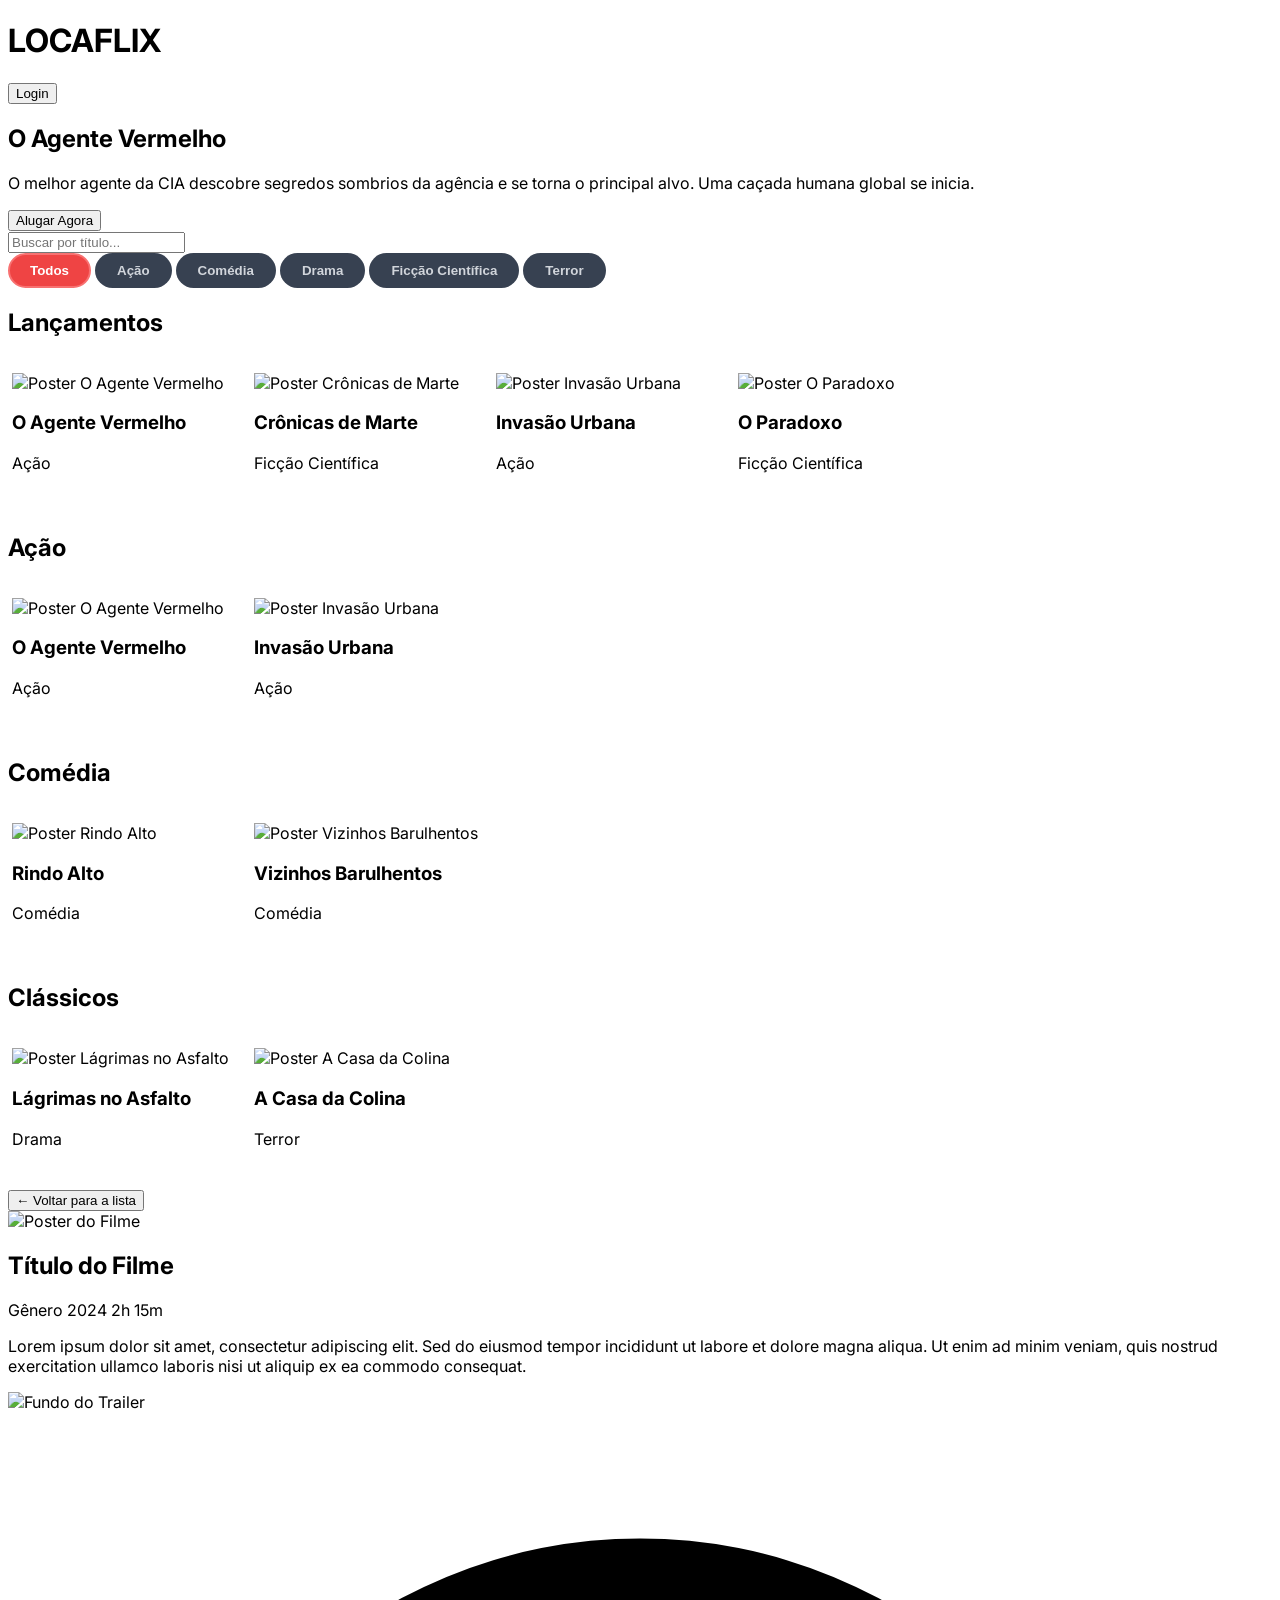
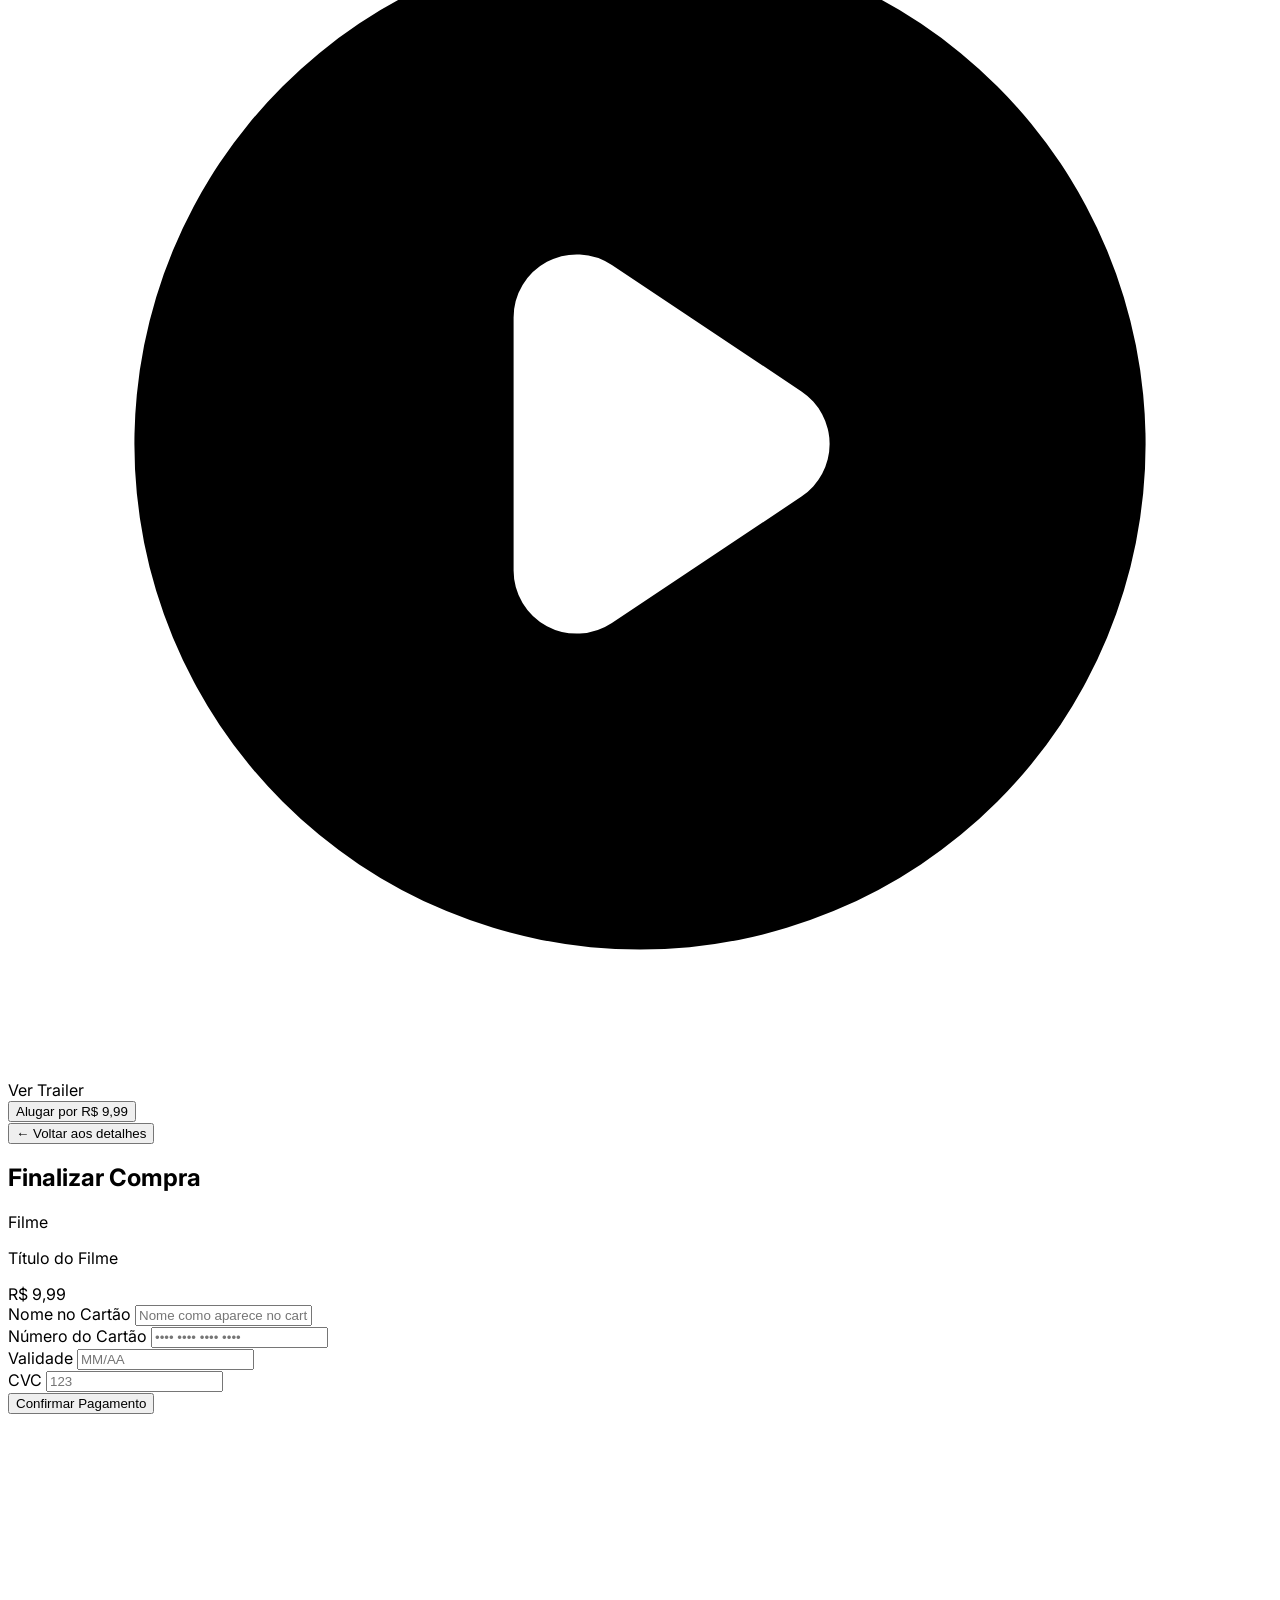
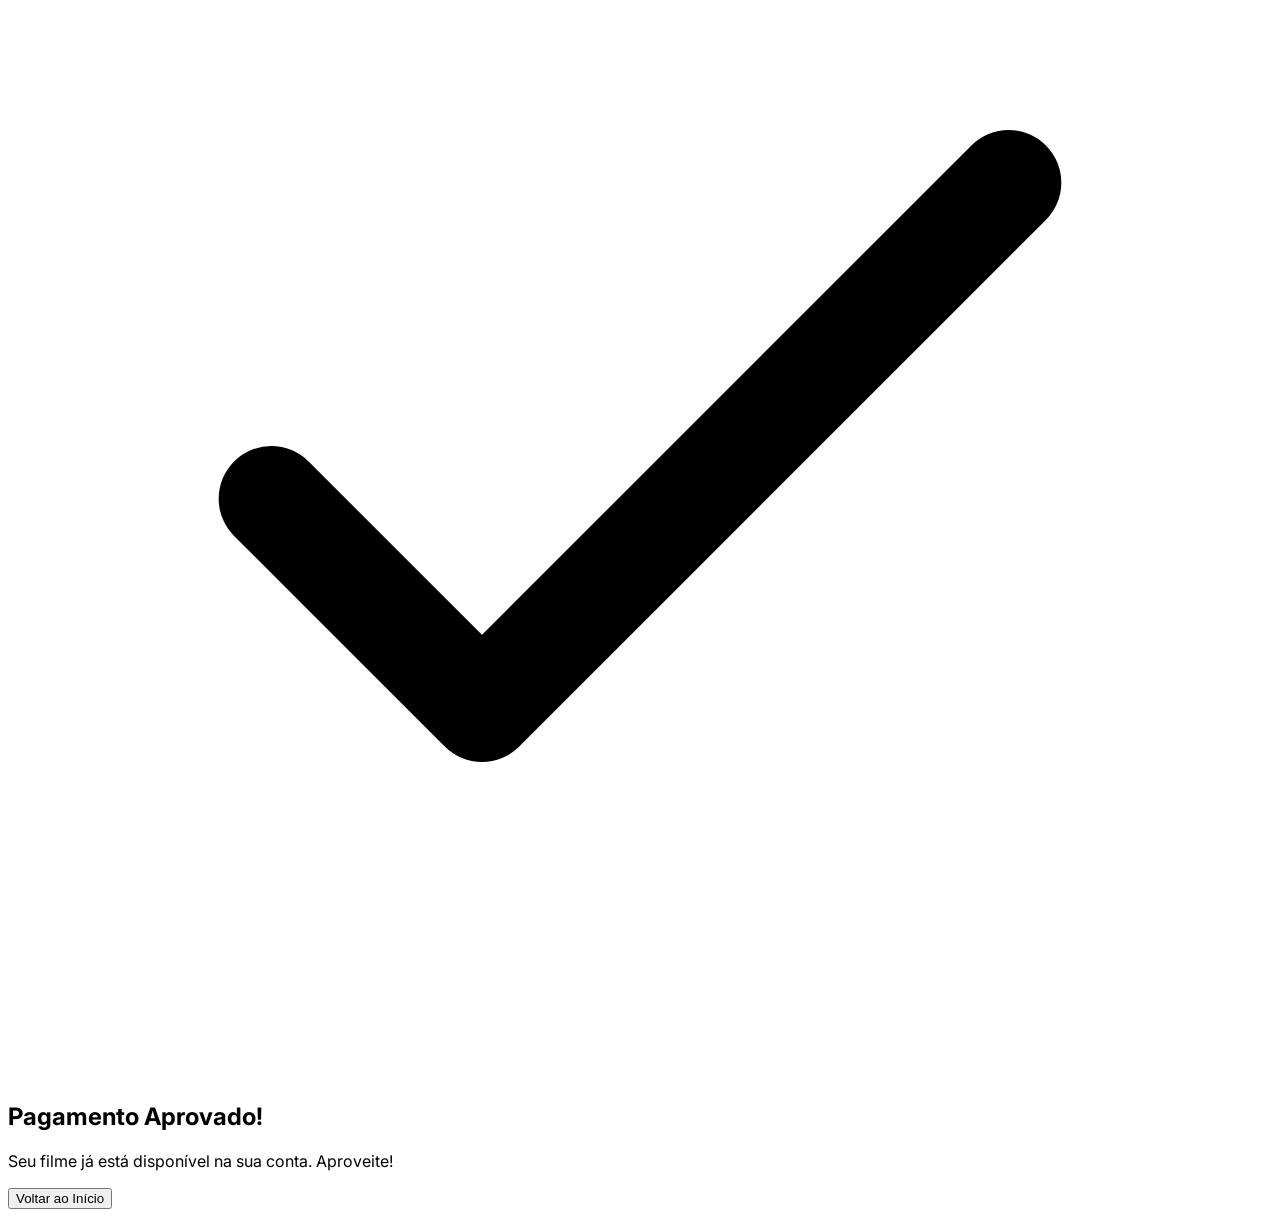
==== exemplodeprotipo/teste.html @ 73d80aca "Interfaces de login, cadastro e home alteradas, faltando a do trailer e foi adicionado um exemplo de" ====
<!DOCTYPE html>
<html lang="pt-br">
<head>
    <meta charset="UTF-8">
    <meta name="viewport" content="width=device-width, initial-scale=1.0">
    <title>LOCAFLIX - Protótipo</title>
    <!-- Carregando o Tailwind CSS -->
    <script src="https://cdn.tailwindcss.com"></script>
    <!-- Carregando a fonte Inter -->
    <link rel="preconnect" href="https://fonts.googleapis.com">
    <link rel="preconnect" href="https://fonts.gstatic.com" crossorigin>
    <link href="https://fonts.googleapis.com/css2?family=Inter:wght@400;500;600;700&display=swap" rel="stylesheet">
    <style>
        /* Definindo a fonte padrão */
        body {
            font-family: 'Inter', sans-serif;
        }
        
        /* Efeito de hover legado (agora aplicado no JS para cartões de carrossel) */
        .movie-card-legacy:hover {
            transform: scale(1.03);
            box-shadow: 0 10px 20px rgba(239, 68, 68, 0.2);
        }

        /* --- NOVOS ESTILOS PARA INTERFACE FLUIDA --- */

        /* Estilos para os botões de filtro de gênero */
        .genre-btn {
            padding: 0.5rem 1.25rem; /* 8px 20px */
            border-radius: 9999px; /* rounded-full */
            font-weight: 600; /* font-semibold */
            background-color: #374151; /* gray-700 */
            color: #d1d5db; /* gray-300 */
            transition: all 0.3s ease;
            border: 2px solid transparent;
        }
        .genre-btn:hover {
            background-color: #4b5563; /* gray-600 */
            color: #ffffff; /* white */
        }
        /* Estado ativo para o botão de filtro */
        .genre-btn.active {
            background-color: #ef4444; /* red-500 */
            color: #ffffff; /* white */
            border-color: #f87171; /* red-400 */
        }

        /* Estilos para o carrossel horizontal */
        .scroll-container {
            display: flex;
            overflow-x: auto;
            overflow-y: hidden;
            padding: 1rem 0.25rem 1.5rem 0.25rem; /* 16px 4px 24px 4px */
            -webkit-overflow-scrolling: touch; /* Para iOS */
            scrollbar-width: thin; /* Para Firefox */
            scrollbar-color: #ef4444 #4b5563; /* red-500 gray-600 */
        }
        /* Barra de rolagem customizada para WebKit (Chrome, Safari) */
        .scroll-container::-webkit-scrollbar {
            height: 8px;
        }
        .scroll-container::-webkit-scrollbar-track {
            background: #374151; /* gray-700 */
            border-radius: 4px;
        }
        .scroll-container::-webkit-scrollbar-thumb {
            background: #ef4444; /* red-500 */
            border-radius: 4px;
        }
        .scroll-container::-webkit-scrollbar-thumb:hover {
            background: #dc2626; /* red-600 */
        }

        /* Card dentro do carrossel */
        .scroll-card {
            flex: 0 0 auto; /* Não encolhe, não cresce, baseia-se no width */
            width: 45%; /* ~2.2 cards na tela mobile */
            margin-right: 1rem; /* 16px */
            transition: transform 0.3s ease, box-shadow 0.3s ease;
        }
        .scroll-card:hover {
            transform: scale(1.05);
            box-shadow: 0 10px 20px rgba(239, 68, 68, 0.2);
        }
        @media (min-width: 640px) { /* sm */
            .scroll-card { width: 30%; } /* ~3.3 cards */
        }
        @media (min-width: 768px) { /* md */
            .scroll-card { width: 22%; } /* ~4.5 cards */
        }
        @media (min-width: 1024px) { /* lg */
            .scroll-card { width: 18%; } /* ~5.5 cards */
        }
    </style>
</head>
<body class="bg-gray-900 text-white antialiased">

    <!-- CABEÇALHO FIXO -->
    <header class="bg-gray-800 p-4 shadow-lg sticky top-0 z-40">
        <div class="container mx-auto flex justify-between items-center">
            <!-- Logo/Home Button -->
            <h1 class="text-3xl font-bold text-red-500 cursor-pointer" onclick="showView('home-view')">
                LOCAFLIX
            </h1>
            <!-- Botão de Login (Simulação) -->
            <button class="bg-red-600 px-5 py-2 rounded-lg font-semibold hover:bg-red-700 transition-colors duration-300">
                Login
            </button>
        </div>
    </header>

    <!-- CONTAINER PRINCIPAL -->
    <main class="container mx-auto p-4 md:p-8">

        <!-- 
          VIEW 1: PÁGINA INICIAL (FILTROS E LISTAGEM)
          Visível por padrão
        -->
        <div id="home-view" class="view">

            <!-- NOVO: Seção Hero -->
            <section class="relative bg-gray-800 rounded-xl shadow-lg overflow-hidden mb-12" style="background-image: url('https://placehold.co/1200x400/1f2937/ef4444?text=Seu+Próximo+Filme+Favorito'); background-size: cover; background-position: center 30%;">
                <!-- Overlay gradiente para legibilidade -->
                <div class="absolute inset-0 bg-gradient-to-t from-gray-900 via-gray-900/70 to-transparent"></div>
                
                <div class="relative z-10 p-8 md:p-16 flex flex-col items-start w-full md:w-2/3">
                    <h2 class="text-4xl md:text-5xl font-bold text-white mb-4 drop-shadow-lg">O Agente Vermelho</h2>
                    <p class="text-lg text-gray-200 mb-8 drop-shadow-md">
                        O melhor agente da CIA descobre segredos sombrios da agência e se torna o principal alvo. Uma caçada humana global se inicia.
                    </p>
                    <button class="bg-red-600 px-8 py-3 rounded-lg font-bold text-lg hover:bg-red-700 transition-transform duration-300 hover:scale-105 shadow-lg">
                        Alugar Agora
                    </button>
                </div>
            </section>

            <!-- Seção de Filtros (Modificada) -->
            <section class="mb-10">
                <!-- Filtro de Busca por Texto -->
                <input 
                    type="search" 
                    id="search-bar"
                    placeholder="Buscar por título..." 
                    class="w-full p-4 bg-gray-800 rounded-lg border border-gray-700 focus:ring-2 focus:ring-red-500 focus:outline-none transition text-lg"
                    onkeyup="filterRowsAndSearch()"
                >
                <!-- NOVOS: Filtros de Gênero por Botão -->
                <div id="genre-buttons" class="flex flex-wrap gap-3 mt-6">
                    <button onclick="filterByGenre(this, 'todos')" class="genre-btn active">Todos</button>
                    <button onclick="filterByGenre(this, 'acao')" class="genre-btn">Ação</button>
                    <button onclick="filterByGenre(this, 'comedia')" class="genre-btn">Comédia</button>
                    <button onclick="filterByGenre(this, 'drama')" class="genre-btn">Drama</button>
                    <button onclick="filterByGenre(this, 'sci-fi')" class="genre-btn">Ficção Científica</button>
                    <button onclick="filterByGenre(this, 'terror')" class="genre-btn">Terror</button>
                </div>
            </section>

            <!-- Seção de Listagem de Filmes (Reestruturada com Carrosséis) -->
            <section id="movie-carousels">
                
                <!-- Categoria 1: Lançamentos -->
                <section class="movie-row" data-category="lancamentos">
                    <h2 class="text-3xl font-bold mb-2">Lançamentos</h2>
                    <div class="scroll-container">
                        <!-- Card 1 (Ação) -->
                        <div class="scroll-card movie-card" data-genre="acao" data-title="O Agente Vermelho" onclick="showMovieDetail('1', 'O Agente Vermelho', 'Ação', '9,99')">
                            <div class="bg-gray-800 rounded-lg overflow-hidden shadow-lg cursor-pointer h-full">
                                <img src="https://placehold.co/300x450/1f2937/ef4444?text=O+Agente+Vermelho" alt="Poster O Agente Vermelho" class="w-full h-auto">
                                <div class="p-3">
                                    <h3 class="font-semibold text-lg truncate">O Agente Vermelho</h3>
                                    <p class="text-sm text-gray-400">Ação</p>
                                </div>
                            </div>
                        </div>
                        <!-- Card 4 (Sci-Fi) -->
                        <div class="scroll-card movie-card" data-genre="sci-fi" data-title="Crônicas de Marte" onclick="showMovieDetail('4', 'Crônicas de Marte', 'Ficção Científica', '12,99')">
                            <div class="bg-gray-800 rounded-lg overflow-hidden shadow-lg cursor-pointer h-full">
                                <img src="https://placehold.co/300x450/1f2937/8b5cf6?text=Crônicas+de+Marte" alt="Poster Crônicas de Marte" class="w-full h-auto">
                                <div class="p-3">
                                    <h3 class="font-semibold text-lg truncate">Crônicas de Marte</h3>
                                    <p class="text-sm text-gray-400">Ficção Científica</p>
                                </div>
                            </div>
                        </div>
                        <!-- Card 6 (Ação) -->
                        <div class="scroll-card movie-card" data-genre="acao" data-title="Invasão Urbana" onclick="showMovieDetail('6', 'Invasão Urbana', 'Ação', '12,99')">
                            <div class="bg-gray-800 rounded-lg overflow-hidden shadow-lg cursor-pointer h-full">
                                <img src="https://placehold.co/300x450/1f2937/ef4444?text=Invasão+Urbana" alt="Poster Invasão Urbana" class="w-full h-auto">
                                <div class="p-3">
                                    <h3 class="font-semibold text-lg truncate">Invasão Urbana</h3>
                                    <p class="text-sm text-gray-400">Ação</p>
                                </div>
                            </div>
                        </div>
                        <!-- Card 8 (Sci-Fi) -->
                        <div class="scroll-card movie-card" data-genre="sci-fi" data-title="O Paradoxo" onclick="showMovieDetail('8', 'O Paradoxo', 'Ficção Científica', '9,99')">
                            <div class="bg-gray-800 rounded-lg overflow-hidden shadow-lg cursor-pointer h-full">
                                <img src="https://placehold.co/300x450/1f2937/8b5cf6?text=O+Paradoxo" alt="Poster O Paradoxo" class="w-full h-auto">
                                <div class="p-3">
                                    <h3 class="font-semibold text-lg truncate">O Paradoxo</h3>
                                    <p class="text-sm text-gray-400">Ficção Científica</p>
                                </div>
                            </div>
                        </div>
                    </div>
                </section>
                
                <!-- Categoria 2: Ação -->
                <section class="movie-row" data-category="acao">
                    <h2 class="text-3xl font-bold mb-2">Ação</h2>
                    <div class="scroll-container">
                        <!-- Card 1 (Ação) - Duplicado para exemplo -->
                        <div class="scroll-card movie-card" data-genre="acao" data-title="O Agente Vermelho" onclick="showMovieDetail('1', 'O Agente Vermelho', 'Ação', '9,99')">
                            <div class="bg-gray-800 rounded-lg overflow-hidden shadow-lg cursor-pointer h-full">
                                <img src="https://placehold.co/300x450/1f2937/ef4444?text=O+Agente+Vermelho" alt="Poster O Agente Vermelho" class="w-full h-auto">
                                <div class="p-3">
                                    <h3 class="font-semibold text-lg truncate">O Agente Vermelho</h3>
                                    <p class="text-sm text-gray-400">Ação</p>
                                </div>
                            </div>
                        </div>
                        <!-- Card 6 (Ação) - Duplicado para exemplo -->
                        <div class="scroll-card movie-card" data-genre="acao" data-title="Invasão Urbana" onclick="showMovieDetail('6', 'Invasão Urbana', 'Ação', '12,99')">
                            <div class="bg-gray-800 rounded-lg overflow-hidden shadow-lg cursor-pointer h-full">
                                <img src="https://placehold.co/300x450/1f2937/ef4444?text=Invasão+Urbana" alt="Poster Invasão Urbana" class="w-full h-auto">
                                <div class="p-3">
                                    <h3 class="font-semibold text-lg truncate">Invasão Urbana</h3>
                                    <p class="text-sm text-gray-400">Ação</p>
                                </div>
                            </div>
                        </div>
                    </div>
                </section>
                
                <!-- Categoria 3: Comédia -->
                <section class="movie-row" data-category="comedia">
                    <h2 class="text-3xl font-bold mb-2">Comédia</h2>
                    <div class="scroll-container">
                        <!-- Card 2 (Comédia) -->
                        <div class="scroll-card movie-card" data-genre="comedia" data-title="Rindo Alto" onclick="showMovieDetail('2', 'Rindo Alto', 'Comédia', '7,99')">
                            <div class="bg-gray-800 rounded-lg overflow-hidden shadow-lg cursor-pointer h-full">
                                <img src="https://placehold.co/300x450/1f2937/f59e0b?text=Rindo+Alto" alt="Poster Rindo Alto" class="w-full h-auto">
                                <div class="p-3">
                                    <h3 class="font-semibold text-lg truncate">Rindo Alto</h3>
                                    <p class="text-sm text-gray-400">Comédia</p>
                                </div>
                            </div>
                        </div>
                        <!-- Card 7 (Comédia) -->
                        <div class="scroll-card movie-card" data-genre="comedia" data-title="Vizinhos Barulhentos" onclick="showMovieDetail('7', 'Vizinhos Barulhentos', 'Comédia', '7,99')">
                            <div class="bg-gray-800 rounded-lg overflow-hidden shadow-lg cursor-pointer h-full">
                                <img src="https://placehold.co/300x450/1f2937/f59e0b?text=Vizinhos+Barulhentos" alt="Poster Vizinhos Barulhentos" class="w-full h-auto">
                                <div class="p-3">
                                    <h3 class="font-semibold text-lg truncate">Vizinhos Barulhentos</h3>
                                    <p class="text-sm text-gray-400">Comédia</p>
                                </div>
                            </div>
                        </div>
                    </div>
                </section>

                <!-- Categoria 4: Drama & Terror -->
                <section class="movie-row" data-category="classicos">
                    <h2 class="text-3xl font-bold mb-2">Clássicos</h2>
                    <div class="scroll-container">
                        <!-- Card 3 (Drama) -->
                        <div class="scroll-card movie-card" data-genre="drama" data-title="Lágrimas no Asfalto" onclick="showMovieDetail('3', 'Lágrimas no Asfalto', 'Drama', '9,99')">
                            <div class="bg-gray-800 rounded-lg overflow-hidden shadow-lg cursor-pointer h-full">
                                <img src="https://placehold.co/300x450/1f2937/3b82f6?text=Lágrimas+no+Asfalto" alt="Poster Lágrimas no Asfalto" class="w-full h-auto">
                                <div class="p-3">
                                    <h3 class="font-semibold text-lg truncate">Lágrimas no Asfalto</h3>
                                    <p class="text-sm text-gray-400">Drama</p>
                                </div>
                            </div>
                        </div>
                        <!-- Card 5 (Terror) -->
                        <div class="scroll-card movie-card" data-genre="terror" data-title="A Casa da Colina" onclick="showMovieDetail('5', 'A Casa da Colina', 'Terror', '9,99')">
                            <div class="bg-gray-800 rounded-lg overflow-hidden shadow-lg cursor-pointer h-full">
                                <img src="https://placehold.co/300x450/1f2937/4b5563?text=A+Casa+da+Colina" alt="Poster A Casa da Colina" class="w-full h-auto">
                                <div class="p-3">
                                    <h3 class="font-semibold text-lg truncate">A Casa da Colina</h3>
                                    <p class="text-sm text-gray-400">Terror</p>
                                </div>
                            </div>
                        </div>
                    </div>
                </section>

            </section>
        </div>

        <!-- 
          VIEW 2: PÁGINA DE DETALHES DO FILME
          Oculta por padrão
        -->
        <div id="detail-view" class="view hidden">
            <!-- Botão Voltar -->
            <button onclick="showView('home-view')" class="mb-6 text-red-500 hover:text-red-400 font-semibold text-lg transition-colors">
                &larr; Voltar para a lista
            </button>
            
            <div class="flex flex-col md:flex-row gap-8">
                <!-- Poster do Filme -->
                <div class="w-full md:w-1/3">
                    <img id="detail-poster" src="" alt="Poster do Filme" class="w-full rounded-lg shadow-lg">
                </div>
                
                <!-- Informações do Filme -->
                <div class="w-full md:w-2/3">
                    <h2 id="detail-title" class="text-4xl md:text-5xl font-bold mb-3">Título do Filme</h2>
                    <div class="flex items-center flex-wrap gap-4 mb-6 text-gray-400">
                        <span id="detail-genre" class="bg-gray-700 px-3 py-1 rounded-full text-sm font-medium">Gênero</span>
                        <span class="text-sm">2024</span>
                        <span class="text-sm">2h 15m</span>
                    </div>
                    
                    <p id="detail-description" class="text-lg text-gray-300 mb-8">
                        Lorem ipsum dolor sit amet, consectetur adipiscing elit. Sed do eiusmod tempor incididunt ut labore et dolore magna aliqua. Ut enim ad minim veniam, quis nostrud exercitation ullamco laboris nisi ut aliquip ex ea commodo consequat.
                    </p>
                    
                    <!-- Simulação de Trailer -->
                    <div class="bg-black rounded-lg h-64 w-full flex items-center justify-center text-gray-500 mb-8 shadow-inner relative overflow-hidden">
                        <img id="detail-trailer-bg" src="" alt="Fundo do Trailer" class="absolute w-full h-full object-cover opacity-30 blur-sm">
                        <div class="relative z-10 flex items-center">
                            <svg class="w-16 h-16 text-gray-300" fill="currentColor" viewBox="0 0 20 20" xmlns="http://www.w3.org/2000/svg"><path fill-rule="evenodd" d="M10 18a8 8 0 100-16 8 8 0 000 16zM9.555 7.168A1 1 0 008 8v4a1 1 0 001.555.832l3-2a1 1 0 000-1.664l-3-2z" clip-rule="evenodd"></path></svg>
                            <span class="ml-3 text-lg font-semibold">Ver Trailer</span>
                        </div>
                    </div>
                    
                    <!-- Botão de Ação (Alugar/Comprar) -->
                    <button id="rent-button" onclick="showView('checkout-view')" class="w-full bg-red-600 text-white text-xl font-bold py-4 rounded-lg hover:bg-red-700 transition-all duration-300 shadow-lg hover:shadow-red-500/30">
                        Alugar por R$ 9,99
                    </button>
                </div>
            </div>
        </div>

        <!-- 
          VIEW 3: PÁGINA DE CHECKOUT (PAGAMENTO)
          Oculta por padrão
        -->
        <div id="checkout-view" class="view hidden">
            <!-- Botão Voltar -->
            <button onclick="showView('detail-view')" class="mb-6 text-red-500 hover:text-red-400 font-semibold text-lg transition-colors">
                &larr; Voltar aos detalhes
            </button>

            <!-- Card de Checkout -->
            <div class="max-w-2xl mx-auto bg-gray-800 p-8 rounded-xl shadow-2xl">
                <h2 class="text-3xl font-bold mb-8 text-center">Finalizar Compra</h2>
                
                <!-- Resumo do Pedido -->
                <div class="bg-gray-700 p-5 rounded-lg mb-8 flex justify-between items-center">
                    <div>
                        <p class="text-gray-400 text-sm">Filme</p>
                        <p id="checkout-title" class="font-semibold text-lg">Título do Filme</p>
                    </div>
                    <span id="checkout-price" class="font-bold text-2xl text-red-400">R$ 9,99</span>
                </div>

                <!-- Formulário de Pagamento -->
                <form id="payment-form" onsubmit="handlePayment(event)">
                    <div class="space-y-6">
                        <!-- Nome no Cartão -->
                        <div>
                            <label for="card-name" class="block text-sm font-medium text-gray-300 mb-2">Nome no Cartão</label>
                            <input type="text" id="card-name" required class="w-full p-3 bg-gray-700 rounded-lg border border-gray-600 focus:ring-2 focus:ring-red-500 focus:outline-none transition" placeholder="Nome como aparece no cartão">
                        </div>
                        
                        <!-- Número do Cartão -->
                        <div>
                            <label for="card-number" class="block text-sm font-medium text-gray-300 mb-2">Número do Cartão</label>
                            <input type="tel" id="card-number" required class="w-full p-3 bg-gray-700 rounded-lg border border-gray-600 focus:ring-2 focus:ring-red-500 focus:outline-none transition" placeholder="•••• •••• •••• ••••" inputmode="numeric">
                        </div>
                        
                        <!-- Validade e CVC -->
                        <div class="flex flex-col sm:flex-row gap-6">
                            <div class="flex-1">
                                <label for="card-expiry" class="block text-sm font-medium text-gray-300 mb-2">Validade</label>
                                <input type="text" id="card-expiry" required class="w-full p-3 bg-gray-700 rounded-lg border border-gray-600 focus:ring-2 focus:ring-red-500 focus:outline-none transition" placeholder="MM/AA">
                            </div>
                            <div class="flex-1">
                                <label for="card-cvc" class="block text-sm font-medium text-gray-300 mb-2">CVC</label>
                                <input type="text" id="card-cvc" required class="w-full p-3 bg-gray-700 rounded-lg border border-gray-600 focus:ring-2 focus:ring-red-500 focus:outline-none transition" placeholder="123" inputmode="numeric">
                            </div>
                        </div>
                    </div>
                    
                    <!-- Botão de Confirmação -->
                    <button type="submit" class="w-full bg-red-600 text-white text-xl font-bold py-4 rounded-lg hover:bg-red-700 transition-all duration-300 shadow-lg hover:shadow-red-500/30 mt-10">
                        Confirmar Pagamento
                    </button>
                </form>
            </div>
        </div>

    </main>
    
    <!-- 
      MODAL DE SUCESSO
      Oculto por padrão, aparece sobre todo o conteúdo
    -->
    <div id="success-modal" class="fixed inset-0 bg-black bg-opacity-80 flex items-center justify-center p-4 z-50 hidden transition-opacity duration-300">
        <div class="bg-gray-800 p-10 rounded-xl shadow-2xl text-center max-w-sm w-full transform scale-95 transition-transform duration-300">
            <!-- Ícone de Sucesso -->
            <div class="w-16 h-16 bg-green-500 rounded-full flex items-center justify-center mx-auto mb-6 ring-4 ring-green-500/30">
                <svg class="w-10 h-10 text-white" fill="none" stroke="currentColor" viewBox="0 0 24 24" xmlns="http://www.w3.org/2000/svg"><path stroke-linecap="round" stroke-linejoin="round" stroke-width="2" d="M5 13l4 4L19 7"></path></svg>
            </div>
            
            <h2 class="text-2xl font-bold mb-4">Pagamento Aprovado!</h2>
            <p class="text-gray-300 mb-8">Seu filme já está disponível na sua conta. Aproveite!</p>
            
            <button onclick="closeModalAndHome()" class="w-full bg-red-600 px-6 py-3 rounded-lg font-semibold hover:bg-red-700 transition-colors duration-300">
                Voltar ao Início
            </button>
        </div>
    </div>


    <!-- JAVASCRIPT PARA CONTROLE DO FLUXO -->
    <script>
        // --- ESTADO GLOBAL ---
        let currentGenre = 'todos'; // Estado global para o gênero

        // --- CONTROLE DE NAVEGAÇÃO ---

        // Função central para mostrar/ocultar as "views" (páginas)
        function showView(viewId) {
            // Esconde todas as views
            document.querySelectorAll('.view').forEach(view => {
                view.classList.add('hidden');
            });
            
            // Mostra a view desejada
            const activeView = document.getElementById(viewId);
            if (activeView) {
                activeView.classList.remove('hidden');
            }
            
            // Rola a página para o topo
            window.scrollTo(0, 0);
        }

        // Função para popular e mostrar a página de detalhes
        function showMovieDetail(id, title, genre, price) {
            const posterUrl = `https://placehold.co/400x600/1f2937/ef4444?text=${encodeURIComponent(title)}`;
            
            // Popula os dados na página de detalhes
            document.getElementById('detail-poster').src = posterUrl;
            document.getElementById('detail-trailer-bg').src = posterUrl; // Usa poster no fundo do trailer
            document.getElementById('detail-title').innerText = title;
            document.getElementById('detail-genre').innerText = genre;
            document.getElementById('detail-description').innerText = `Descrição de exemplo para o filme "${title}". Acompanhe esta incrível jornada de ${genre.toLowerCase()} que vai prender sua atenção do início ao fim.`;
            
            // Atualiza o botão de aluguel e a página de checkout
            const priceText = `R$ ${price}`;
            document.getElementById('rent-button').innerText = `Alugar por ${priceText}`;
            document.getElementById('checkout-title').innerText = title;
            document.getElementById('checkout-price').innerText = priceText;
            
            // Mostra a view de detalhes
            showView('detail-view');
        }

        // --- LÓGICA DE FILTRO DA PÁGINA INICIAL ---

        // NOVO: Função para atualizar o botão de gênero ativo
        function filterByGenre(buttonElement, genre) {
            currentGenre = genre;
            
            // Atualiza classes dos botões
            document.querySelectorAll('.genre-btn').forEach(btn => {
                btn.classList.remove('active');
            });
            buttonElement.classList.add('active');
            
            // Chama a função principal de filtro
            filterRowsAndSearch();
        }

        // MODIFICADA: Função de filtro principal (agora filtra linhas E cartões)
        function filterRowsAndSearch() {
            const selectedGenre = currentGenre;
            const searchQuery = document.getElementById('search-bar').value.toLowerCase();
            
            // Itera sobre cada LINHA de categoria (ex: "Lançamentos", "Ação")
            document.querySelectorAll('.movie-row').forEach(row => {
                let rowHasVisibleCards = false;
                
                // Itera sobre cada CARTÃO dentro desta linha
                row.querySelectorAll('.movie-card').forEach(card => {
                    const cardGenre = card.dataset.genre;
                    const cardTitle = card.dataset.title.toLowerCase();
                    
                    // Verifica as condições de filtro
                    const genreMatch = (selectedGenre === 'todos' || cardGenre === selectedGenre);
                    const searchMatch = cardTitle.includes(searchQuery);

                    // Mostra ou esconde o CARTÃO
                    if (genreMatch && searchMatch) {
                        card.style.display = 'block';
                        rowHasVisibleCards = true; // Marca a linha como tendo conteúdo
                    } else {
                        card.style.display = 'none';
                    }
                });

                // Mostra ou esconde a LINHA inteira
                if (rowHasVisibleCards) {
                    row.style.display = 'block';
                } else {
                    row.style.display = 'none';
                }
            });
        }
        
        // --- LÓGICA DE CHECKOUT E MODAL ---

        // Função para lidar com a submissão do pagamento
        function handlePayment(event) {
            event.preventDefault(); // Impede o envio real do formulário
            
            // Mostra o modal de sucesso
            const modal = document.getElementById('success-modal');
            modal.classList.remove('hidden');
            
            // Adiciona uma pequena animação de "pop-up"
            setTimeout(() => {
                modal.querySelector('div').classList.remove('scale-95');
                modal.querySelector('div').classList.add('scale-100');
            }, 10);
        }
        
        // Função para fechar o modal e voltar para a home
        function closeModalAndHome() {
            const modal = document.getElementById('success-modal');
            
            // Animação de "fade-out"
            modal.querySelector('div').classList.add('scale-95');
            setTimeout(() => {
                modal.classList.add('hidden');
                
                // Reseta o formulário de pagamento
                document.getElementById('payment-form').reset();
                
                // Volta para a home
                showView('home-view');
            }, 300);
        }

        // Garante que a view inicial seja exibida ao carregar
        document.addEventListener('DOMContentLoaded', () => {
            showView('home-view');
            // Garante que os filtros sejam aplicados no carregamento (importante se houver valores padrão)
            filterRowsAndSearch();
        });
    </script>

</body>
</html>
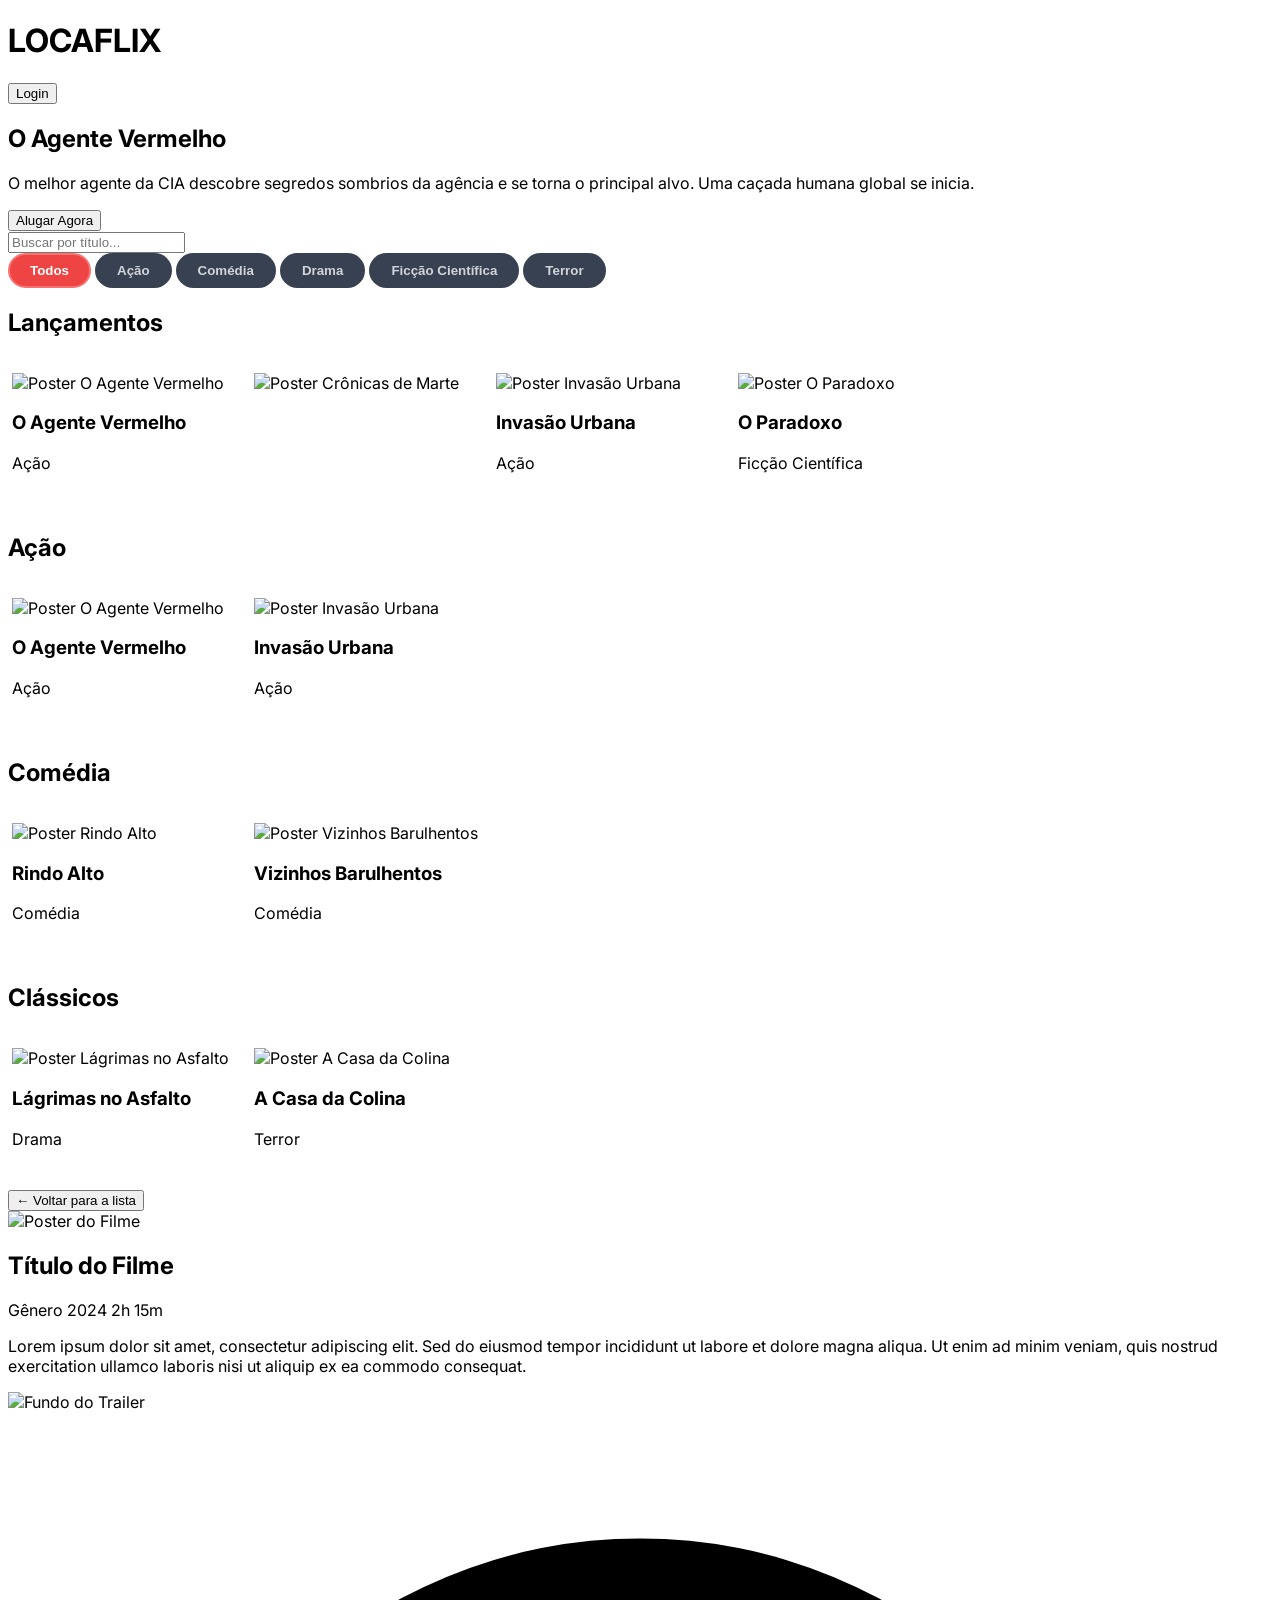
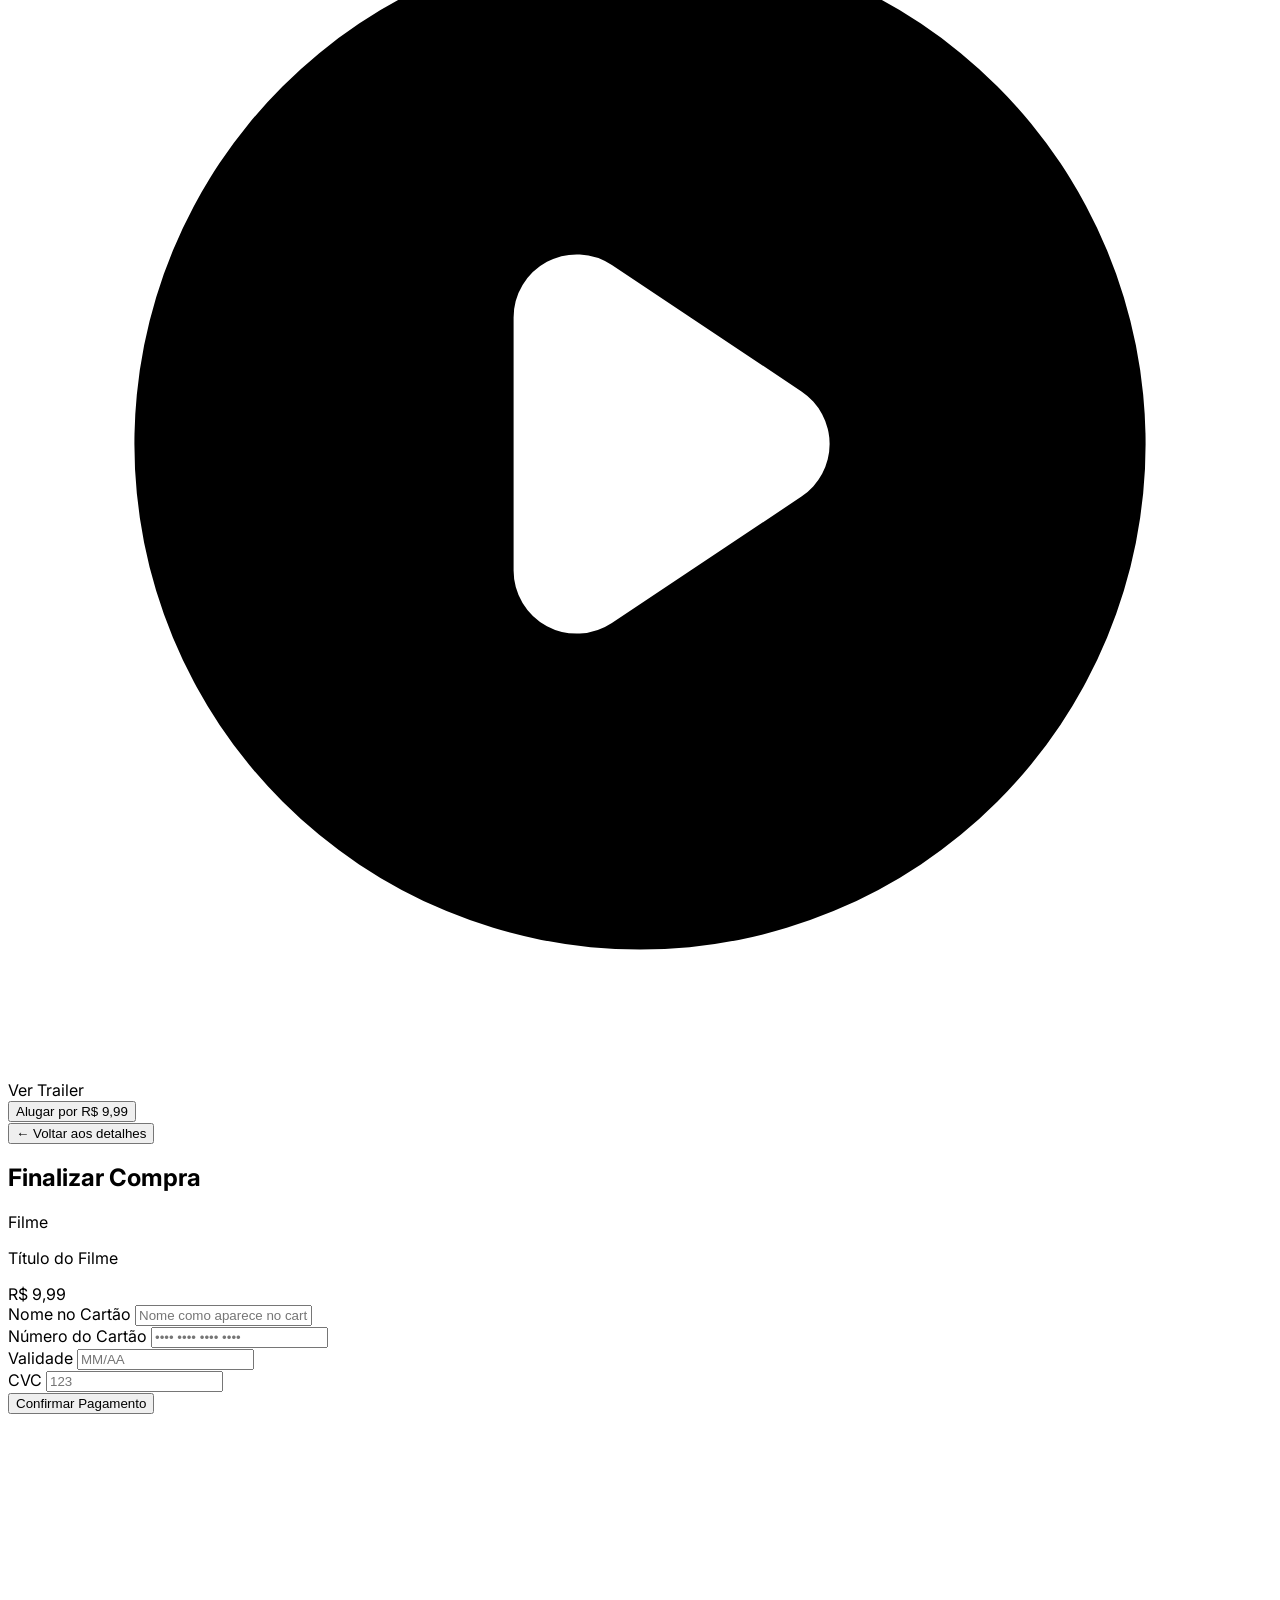
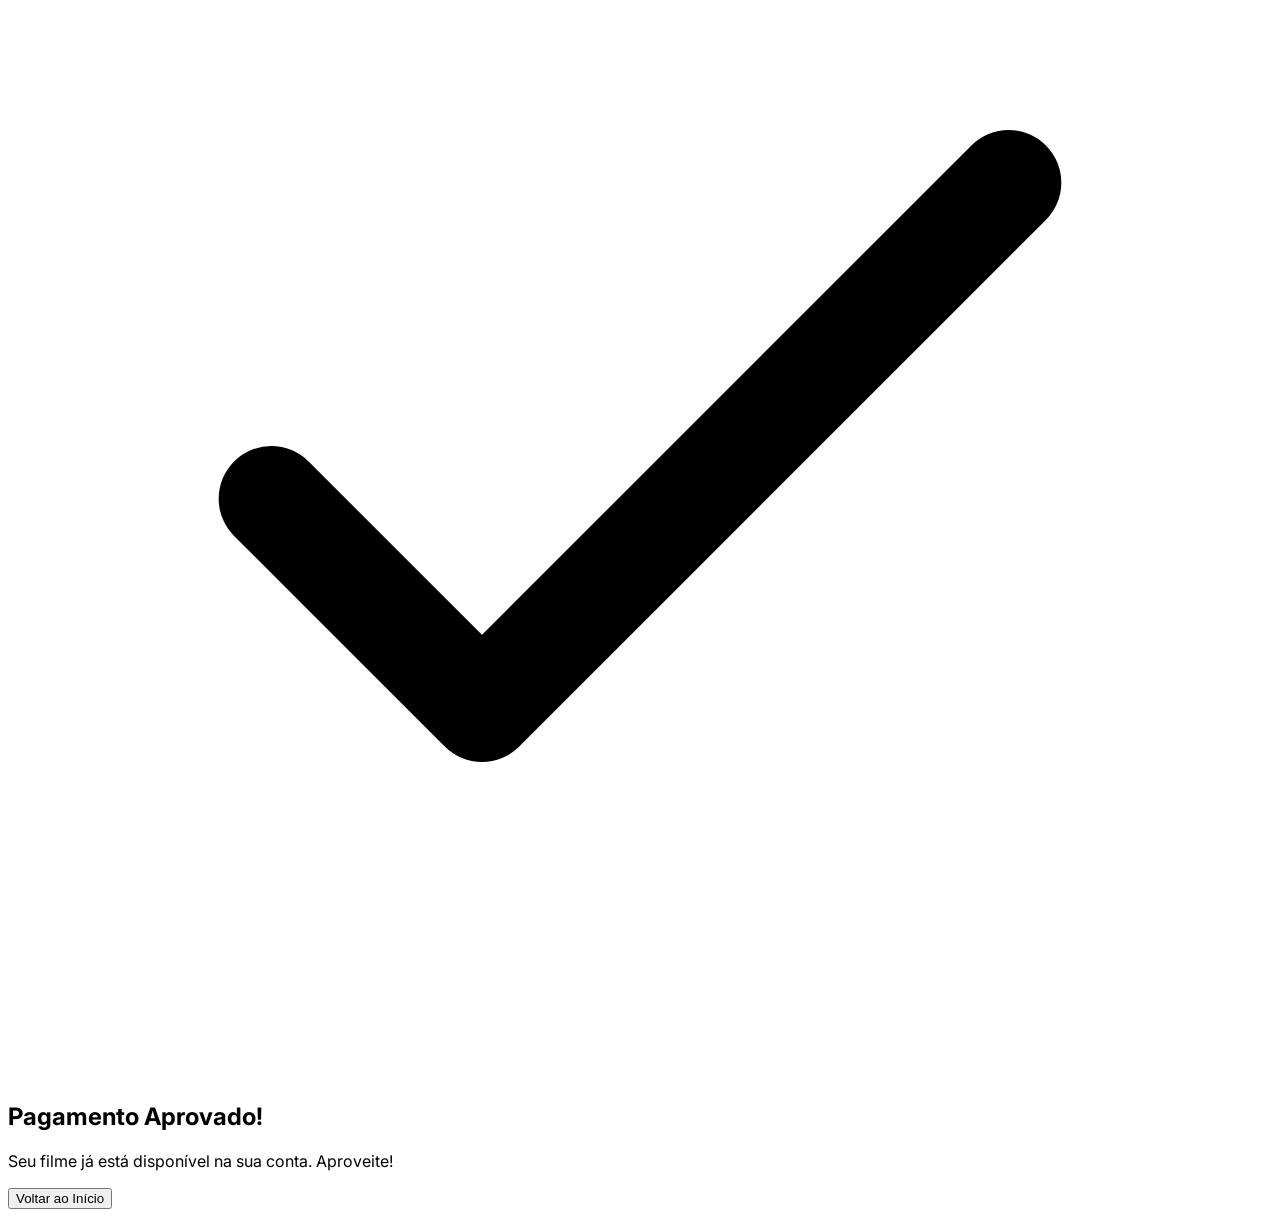
==== commit ec5203ae: "O fluxo principal do projeto esta todo implementado" ====
--- a/exemplodeprotipo/teste.html
+++ b/exemplodeprotipo/teste.html
@@ -4,9 +4,7 @@
     <meta charset="UTF-8">
     <meta name="viewport" content="width=device-width, initial-scale=1.0">
     <title>LOCAFLIX - Protótipo</title>
-    <!-- Carregando o Tailwind CSS -->
     <script src="https://cdn.tailwindcss.com"></script>
-    <!-- Carregando a fonte Inter -->
     <link rel="preconnect" href="https://fonts.googleapis.com">
     <link rel="preconnect" href="https://fonts.gstatic.com" crossorigin>
     <link href="https://fonts.googleapis.com/css2?family=Inter:wght@400;500;600;700&display=swap" rel="stylesheet">
@@ -80,7 +78,8 @@
         }
         .scroll-card:hover {
             transform: scale(1.05);
-            box-shadow: 0 10px 20px rgba(239, 68, 68, 0.2);
+            /* O hover customizado abaixo usa a cor de destaque (vermelho) */
+            box-shadow: 0 10px 20px rgba(239, 68, 68, 0.2); 
         }
         @media (min-width: 640px) { /* sm */
             .scroll-card { width: 30%; } /* ~3.3 cards */
@@ -95,32 +94,22 @@
 </head>
 <body class="bg-gray-900 text-white antialiased">
 
-    <!-- CABEÇALHO FIXO -->
     <header class="bg-gray-800 p-4 shadow-lg sticky top-0 z-40">
         <div class="container mx-auto flex justify-between items-center">
-            <!-- Logo/Home Button -->
             <h1 class="text-3xl font-bold text-red-500 cursor-pointer" onclick="showView('home-view')">
                 LOCAFLIX
             </h1>
-            <!-- Botão de Login (Simulação) -->
             <button class="bg-red-600 px-5 py-2 rounded-lg font-semibold hover:bg-red-700 transition-colors duration-300">
                 Login
             </button>
         </div>
     </header>
 
-    <!-- CONTAINER PRINCIPAL -->
     <main class="container mx-auto p-4 md:p-8">
 
-        <!-- 
-          VIEW 1: PÁGINA INICIAL (FILTROS E LISTAGEM)
-          Visível por padrão
-        -->
         <div id="home-view" class="view">
 
-            <!-- NOVO: Seção Hero -->
             <section class="relative bg-gray-800 rounded-xl shadow-lg overflow-hidden mb-12" style="background-image: url('https://placehold.co/1200x400/1f2937/ef4444?text=Seu+Próximo+Filme+Favorito'); background-size: cover; background-position: center 30%;">
-                <!-- Overlay gradiente para legibilidade -->
                 <div class="absolute inset-0 bg-gradient-to-t from-gray-900 via-gray-900/70 to-transparent"></div>
                 
                 <div class="relative z-10 p-8 md:p-16 flex flex-col items-start w-full md:w-2/3">
@@ -134,9 +123,7 @@
                 </div>
             </section>
 
-            <!-- Seção de Filtros (Modificada) -->
             <section class="mb-10">
-                <!-- Filtro de Busca por Texto -->
                 <input 
                     type="search" 
                     id="search-bar"
@@ -144,7 +131,6 @@
                     class="w-full p-4 bg-gray-800 rounded-lg border border-gray-700 focus:ring-2 focus:ring-red-500 focus:outline-none transition text-lg"
                     onkeyup="filterRowsAndSearch()"
                 >
-                <!-- NOVOS: Filtros de Gênero por Botão -->
                 <div id="genre-buttons" class="flex flex-wrap gap-3 mt-6">
                     <button onclick="filterByGenre(this, 'todos')" class="genre-btn active">Todos</button>
                     <button onclick="filterByGenre(this, 'acao')" class="genre-btn">Ação</button>
@@ -155,14 +141,11 @@
                 </div>
             </section>
 
-            <!-- Seção de Listagem de Filmes (Reestruturada com Carrosséis) -->
             <section id="movie-carousels">
                 
-                <!-- Categoria 1: Lançamentos -->
                 <section class="movie-row" data-category="lancamentos">
                     <h2 class="text-3xl font-bold mb-2">Lançamentos</h2>
                     <div class="scroll-container">
-                        <!-- Card 1 (Ação) -->
                         <div class="scroll-card movie-card" data-genre="acao" data-title="O Agente Vermelho" onclick="showMovieDetail('1', 'O Agente Vermelho', 'Ação', '9,99')">
                             <div class="bg-gray-800 rounded-lg overflow-hidden shadow-lg cursor-pointer h-full">
                                 <img src="https://placehold.co/300x450/1f2937/ef4444?text=O+Agente+Vermelho" alt="Poster O Agente Vermelho" class="w-full h-auto">
@@ -172,17 +155,11 @@
                                 </div>
                             </div>
                         </div>
-                        <!-- Card 4 (Sci-Fi) -->
                         <div class="scroll-card movie-card" data-genre="sci-fi" data-title="Crônicas de Marte" onclick="showMovieDetail('4', 'Crônicas de Marte', 'Ficção Científica', '12,99')">
                             <div class="bg-gray-800 rounded-lg overflow-hidden shadow-lg cursor-pointer h-full">
                                 <img src="https://placehold.co/300x450/1f2937/8b5cf6?text=Crônicas+de+Marte" alt="Poster Crônicas de Marte" class="w-full h-auto">
-                                <div class="p-3">
-                                    <h3 class="font-semibold text-lg truncate">Crônicas de Marte</h3>
-                                    <p class="text-sm text-gray-400">Ficção Científica</p>
-                                </div>
-                            </div>
-                        </div>
-                        <!-- Card 6 (Ação) -->
+                            </div>
+                        </div>
                         <div class="scroll-card movie-card" data-genre="acao" data-title="Invasão Urbana" onclick="showMovieDetail('6', 'Invasão Urbana', 'Ação', '12,99')">
                             <div class="bg-gray-800 rounded-lg overflow-hidden shadow-lg cursor-pointer h-full">
                                 <img src="https://placehold.co/300x450/1f2937/ef4444?text=Invasão+Urbana" alt="Poster Invasão Urbana" class="w-full h-auto">
@@ -192,7 +169,6 @@
                                 </div>
                             </div>
                         </div>
-                        <!-- Card 8 (Sci-Fi) -->
                         <div class="scroll-card movie-card" data-genre="sci-fi" data-title="O Paradoxo" onclick="showMovieDetail('8', 'O Paradoxo', 'Ficção Científica', '9,99')">
                             <div class="bg-gray-800 rounded-lg overflow-hidden shadow-lg cursor-pointer h-full">
                                 <img src="https://placehold.co/300x450/1f2937/8b5cf6?text=O+Paradoxo" alt="Poster O Paradoxo" class="w-full h-auto">
@@ -205,11 +181,9 @@
                     </div>
                 </section>
                 
-                <!-- Categoria 2: Ação -->
                 <section class="movie-row" data-category="acao">
                     <h2 class="text-3xl font-bold mb-2">Ação</h2>
                     <div class="scroll-container">
-                        <!-- Card 1 (Ação) - Duplicado para exemplo -->
                         <div class="scroll-card movie-card" data-genre="acao" data-title="O Agente Vermelho" onclick="showMovieDetail('1', 'O Agente Vermelho', 'Ação', '9,99')">
                             <div class="bg-gray-800 rounded-lg overflow-hidden shadow-lg cursor-pointer h-full">
                                 <img src="https://placehold.co/300x450/1f2937/ef4444?text=O+Agente+Vermelho" alt="Poster O Agente Vermelho" class="w-full h-auto">
@@ -219,7 +193,6 @@
                                 </div>
                             </div>
                         </div>
-                        <!-- Card 6 (Ação) - Duplicado para exemplo -->
                         <div class="scroll-card movie-card" data-genre="acao" data-title="Invasão Urbana" onclick="showMovieDetail('6', 'Invasão Urbana', 'Ação', '12,99')">
                             <div class="bg-gray-800 rounded-lg overflow-hidden shadow-lg cursor-pointer h-full">
                                 <img src="https://placehold.co/300x450/1f2937/ef4444?text=Invasão+Urbana" alt="Poster Invasão Urbana" class="w-full h-auto">
@@ -232,11 +205,9 @@
                     </div>
                 </section>
                 
-                <!-- Categoria 3: Comédia -->
                 <section class="movie-row" data-category="comedia">
                     <h2 class="text-3xl font-bold mb-2">Comédia</h2>
                     <div class="scroll-container">
-                        <!-- Card 2 (Comédia) -->
                         <div class="scroll-card movie-card" data-genre="comedia" data-title="Rindo Alto" onclick="showMovieDetail('2', 'Rindo Alto', 'Comédia', '7,99')">
                             <div class="bg-gray-800 rounded-lg overflow-hidden shadow-lg cursor-pointer h-full">
                                 <img src="https://placehold.co/300x450/1f2937/f59e0b?text=Rindo+Alto" alt="Poster Rindo Alto" class="w-full h-auto">
@@ -246,7 +217,6 @@
                                 </div>
                             </div>
                         </div>
-                        <!-- Card 7 (Comédia) -->
                         <div class="scroll-card movie-card" data-genre="comedia" data-title="Vizinhos Barulhentos" onclick="showMovieDetail('7', 'Vizinhos Barulhentos', 'Comédia', '7,99')">
                             <div class="bg-gray-800 rounded-lg overflow-hidden shadow-lg cursor-pointer h-full">
                                 <img src="https://placehold.co/300x450/1f2937/f59e0b?text=Vizinhos+Barulhentos" alt="Poster Vizinhos Barulhentos" class="w-full h-auto">
@@ -259,11 +229,9 @@
                     </div>
                 </section>
 
-                <!-- Categoria 4: Drama & Terror -->
                 <section class="movie-row" data-category="classicos">
                     <h2 class="text-3xl font-bold mb-2">Clássicos</h2>
                     <div class="scroll-container">
-                        <!-- Card 3 (Drama) -->
                         <div class="scroll-card movie-card" data-genre="drama" data-title="Lágrimas no Asfalto" onclick="showMovieDetail('3', 'Lágrimas no Asfalto', 'Drama', '9,99')">
                             <div class="bg-gray-800 rounded-lg overflow-hidden shadow-lg cursor-pointer h-full">
                                 <img src="https://placehold.co/300x450/1f2937/3b82f6?text=Lágrimas+no+Asfalto" alt="Poster Lágrimas no Asfalto" class="w-full h-auto">
@@ -273,7 +241,6 @@
                                 </div>
                             </div>
                         </div>
-                        <!-- Card 5 (Terror) -->
                         <div class="scroll-card movie-card" data-genre="terror" data-title="A Casa da Colina" onclick="showMovieDetail('5', 'A Casa da Colina', 'Terror', '9,99')">
                             <div class="bg-gray-800 rounded-lg overflow-hidden shadow-lg cursor-pointer h-full">
                                 <img src="https://placehold.co/300x450/1f2937/4b5563?text=A+Casa+da+Colina" alt="Poster A Casa da Colina" class="w-full h-auto">
@@ -289,23 +256,16 @@
             </section>
         </div>
 
-        <!-- 
-          VIEW 2: PÁGINA DE DETALHES DO FILME
-          Oculta por padrão
-        -->
         <div id="detail-view" class="view hidden">
-            <!-- Botão Voltar -->
             <button onclick="showView('home-view')" class="mb-6 text-red-500 hover:text-red-400 font-semibold text-lg transition-colors">
                 &larr; Voltar para a lista
             </button>
             
             <div class="flex flex-col md:flex-row gap-8">
-                <!-- Poster do Filme -->
                 <div class="w-full md:w-1/3">
                     <img id="detail-poster" src="" alt="Poster do Filme" class="w-full rounded-lg shadow-lg">
                 </div>
                 
-                <!-- Informações do Filme -->
                 <div class="w-full md:w-2/3">
                     <h2 id="detail-title" class="text-4xl md:text-5xl font-bold mb-3">Título do Filme</h2>
                     <div class="flex items-center flex-wrap gap-4 mb-6 text-gray-400">
@@ -318,7 +278,6 @@
                         Lorem ipsum dolor sit amet, consectetur adipiscing elit. Sed do eiusmod tempor incididunt ut labore et dolore magna aliqua. Ut enim ad minim veniam, quis nostrud exercitation ullamco laboris nisi ut aliquip ex ea commodo consequat.
                     </p>
                     
-                    <!-- Simulação de Trailer -->
                     <div class="bg-black rounded-lg h-64 w-full flex items-center justify-center text-gray-500 mb-8 shadow-inner relative overflow-hidden">
                         <img id="detail-trailer-bg" src="" alt="Fundo do Trailer" class="absolute w-full h-full object-cover opacity-30 blur-sm">
                         <div class="relative z-10 flex items-center">
@@ -327,7 +286,6 @@
                         </div>
                     </div>
                     
-                    <!-- Botão de Ação (Alugar/Comprar) -->
                     <button id="rent-button" onclick="showView('checkout-view')" class="w-full bg-red-600 text-white text-xl font-bold py-4 rounded-lg hover:bg-red-700 transition-all duration-300 shadow-lg hover:shadow-red-500/30">
                         Alugar por R$ 9,99
                     </button>
@@ -335,21 +293,14 @@
             </div>
         </div>
 
-        <!-- 
-          VIEW 3: PÁGINA DE CHECKOUT (PAGAMENTO)
-          Oculta por padrão
-        -->
         <div id="checkout-view" class="view hidden">
-            <!-- Botão Voltar -->
             <button onclick="showView('detail-view')" class="mb-6 text-red-500 hover:text-red-400 font-semibold text-lg transition-colors">
                 &larr; Voltar aos detalhes
             </button>
 
-            <!-- Card de Checkout -->
             <div class="max-w-2xl mx-auto bg-gray-800 p-8 rounded-xl shadow-2xl">
                 <h2 class="text-3xl font-bold mb-8 text-center">Finalizar Compra</h2>
                 
-                <!-- Resumo do Pedido -->
                 <div class="bg-gray-700 p-5 rounded-lg mb-8 flex justify-between items-center">
                     <div>
                         <p class="text-gray-400 text-sm">Filme</p>
@@ -358,22 +309,18 @@
                     <span id="checkout-price" class="font-bold text-2xl text-red-400">R$ 9,99</span>
                 </div>
 
-                <!-- Formulário de Pagamento -->
                 <form id="payment-form" onsubmit="handlePayment(event)">
                     <div class="space-y-6">
-                        <!-- Nome no Cartão -->
                         <div>
                             <label for="card-name" class="block text-sm font-medium text-gray-300 mb-2">Nome no Cartão</label>
                             <input type="text" id="card-name" required class="w-full p-3 bg-gray-700 rounded-lg border border-gray-600 focus:ring-2 focus:ring-red-500 focus:outline-none transition" placeholder="Nome como aparece no cartão">
                         </div>
                         
-                        <!-- Número do Cartão -->
                         <div>
                             <label for="card-number" class="block text-sm font-medium text-gray-300 mb-2">Número do Cartão</label>
                             <input type="tel" id="card-number" required class="w-full p-3 bg-gray-700 rounded-lg border border-gray-600 focus:ring-2 focus:ring-red-500 focus:outline-none transition" placeholder="•••• •••• •••• ••••" inputmode="numeric">
                         </div>
                         
-                        <!-- Validade e CVC -->
                         <div class="flex flex-col sm:flex-row gap-6">
                             <div class="flex-1">
                                 <label for="card-expiry" class="block text-sm font-medium text-gray-300 mb-2">Validade</label>
@@ -386,7 +333,6 @@
                         </div>
                     </div>
                     
-                    <!-- Botão de Confirmação -->
                     <button type="submit" class="w-full bg-red-600 text-white text-xl font-bold py-4 rounded-lg hover:bg-red-700 transition-all duration-300 shadow-lg hover:shadow-red-500/30 mt-10">
                         Confirmar Pagamento
                     </button>
@@ -396,13 +342,8 @@
 
     </main>
     
-    <!-- 
-      MODAL DE SUCESSO
-      Oculto por padrão, aparece sobre todo o conteúdo
-    -->
     <div id="success-modal" class="fixed inset-0 bg-black bg-opacity-80 flex items-center justify-center p-4 z-50 hidden transition-opacity duration-300">
         <div class="bg-gray-800 p-10 rounded-xl shadow-2xl text-center max-w-sm w-full transform scale-95 transition-transform duration-300">
-            <!-- Ícone de Sucesso -->
             <div class="w-16 h-16 bg-green-500 rounded-full flex items-center justify-center mx-auto mb-6 ring-4 ring-green-500/30">
                 <svg class="w-10 h-10 text-white" fill="none" stroke="currentColor" viewBox="0 0 24 24" xmlns="http://www.w3.org/2000/svg"><path stroke-linecap="round" stroke-linejoin="round" stroke-width="2" d="M5 13l4 4L19 7"></path></svg>
             </div>
@@ -417,7 +358,6 @@
     </div>
 
 
-    <!-- JAVASCRIPT PARA CONTROLE DO FLUXO -->
     <script>
         // --- ESTADO GLOBAL ---
         let currentGenre = 'todos'; // Estado global para o gênero
